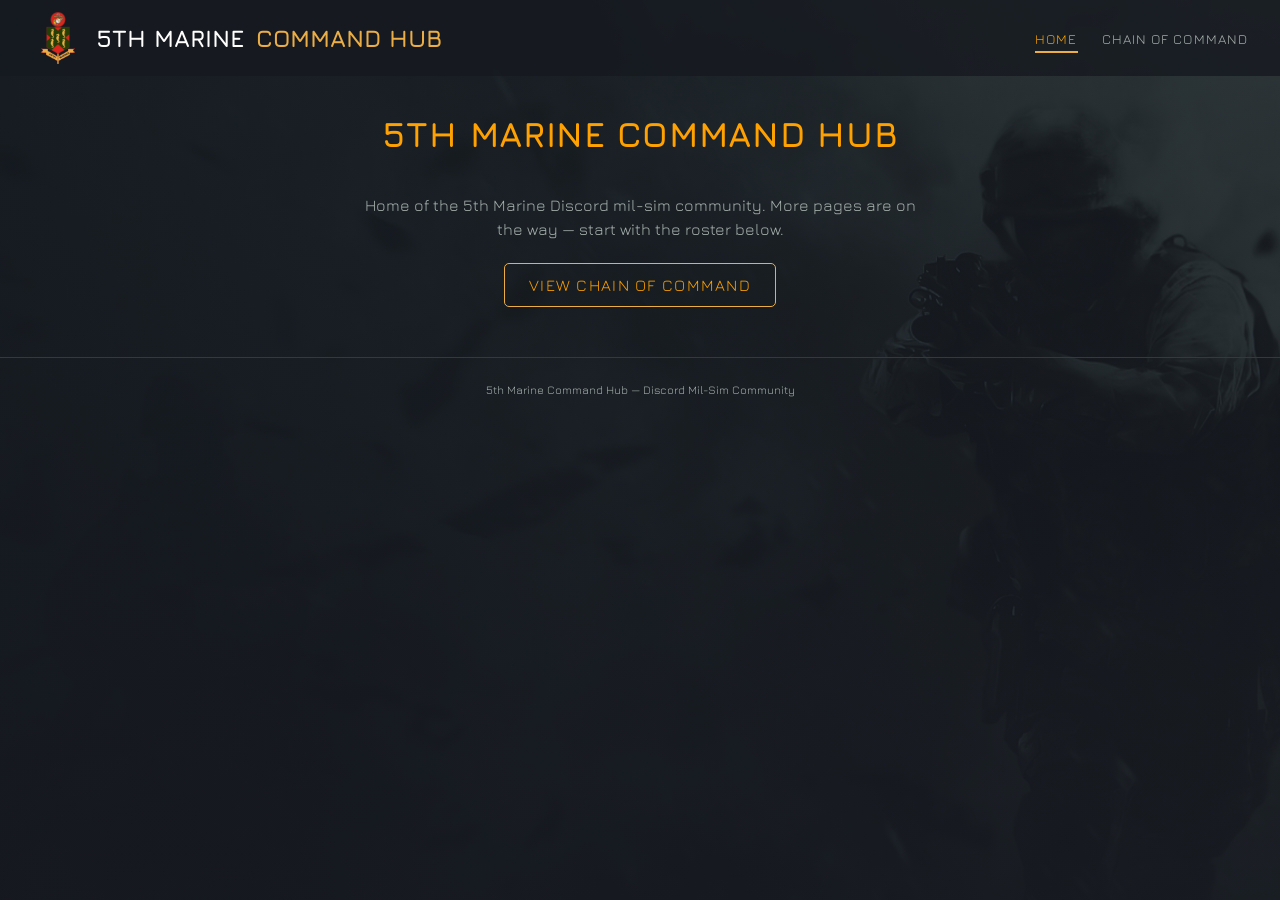
==== index.html @ fbeae842 "Chain of Command page: 5thmr.org theme, Excel-style connectors, real roster Static HTML/CSS/JS org-c" ====
<!DOCTYPE html>
<html lang="en">
<head>
  <meta charset="UTF-8" />
  <meta name="viewport" content="width=device-width, initial-scale=1.0" />
  <title>5th Marine Command Hub</title>
  <link rel="stylesheet" href="assets/css/variables.css" />
  <link rel="stylesheet" href="assets/css/base.css" />
  <link rel="stylesheet" href="assets/css/layout.css" />
</head>
<body>
  <header class="site-header">
    <div class="site-header__brand">
      <img class="site-header__logo" src="assets/img/logo.png" alt="5th Marine Regiment crest" />
      5th Marine <span>Command Hub</span>
    </div>
    <nav>
      <ul class="site-nav">
        <li><a href="index.html" aria-current="page">Home</a></li>
        <li><a href="chain-of-command.html">Chain of Command</a></li>
      </ul>
    </nav>
  </header>

  <main class="page-shell" style="text-align: center;">
    <h1 class="page-title">5th Marine Command Hub</h1>
    <p style="color: var(--color-text-muted); max-width: 560px; margin: 0 auto var(--space-6);">
      Home of the 5th Marine Discord mil-sim community. More pages are on the way &mdash;
      start with the roster below.
    </p>
    <p>
      <a href="chain-of-command.html" style="font-family: var(--font-display); text-transform: uppercase; letter-spacing: 0.08em; color: var(--color-gold-bright); border: 1px solid var(--color-gold); padding: var(--space-3) var(--space-5); border-radius: var(--radius);">
        View Chain of Command
      </a>
    </p>
  </main>

  <footer class="site-footer">
    5th Marine Command Hub &mdash; Discord Mil-Sim Community
  </footer>
</body>
</html>
---- assets/css/variables.css ----
/* ===================================================================
   THEME VARIABLES
   Change colors, fonts, and spacing here to re-skin the entire site.
   Nothing below this file should ever have a hard-coded color/font.
   =================================================================== */
:root {
  /* --- Brand palette (matched to 5thmr.org) --- */
  --color-bg: #161920;
  --color-bg-panel: #202225;
  --color-bg-panel-raised: #2b3237;
  --color-header-bg: #161920cc;
  --color-gold: #ebae46;
  --color-gold-bright: #ffa100;
  --color-sage: #8db1a1;
  --color-text: #ffffff;
  --color-text-muted: #a9b2ae;
  --color-border: #333a3f;
  --color-open: #4caf6e;
  --color-closed: #e5484d;
  --color-filled: #ffffff;

  /* --- Typography --- */
  --font-display: "Jura", sans-serif;
  --font-body: "Jura", -apple-system, "Segoe UI", sans-serif;

  --fs-xs: 0.72rem;
  --fs-sm: 0.85rem;
  --fs-base: 1rem;
  --fs-md: 1.15rem;
  --fs-lg: 1.5rem;
  --fs-xl: 2.2rem;

  /* --- Spacing scale --- */
  --space-1: 4px;
  --space-2: 8px;
  --space-3: 12px;
  --space-4: 16px;
  --space-5: 24px;
  --space-6: 32px;
  --space-7: 48px;

  /* --- Misc --- */
  --radius: 5px;
  --connector-color: var(--color-gold);
  --shadow-card: 0 4px 8px rgba(0, 0, 0, 0.1);
  --max-content-width: 1400px;
}
---- assets/css/base.css ----
/* ===================================================================
   BASE / RESET
   Global element defaults shared by every page.
   =================================================================== */
@import url("https://fonts.googleapis.com/css2?family=Jura:wght@400;500;600;700&display=swap");

*,
*::before,
*::after {
  box-sizing: border-box;
}

html,
body {
  margin: 0;
  padding: 0;
}

body {
  background-color: var(--color-bg);
  color: var(--color-text);
  font-family: var(--font-body);
  font-size: var(--fs-base);
  line-height: 1.5;
  min-height: 100vh;
}

h1,
h2,
h3,
h4 {
  font-family: var(--font-display);
  margin: 0;
  letter-spacing: 0.02em;
}

p {
  margin: 0 0 var(--space-3);
}

a {
  color: var(--color-gold-bright);
  text-decoration: none;
}

a:hover {
  text-decoration: underline;
}

img {
  max-width: 100%;
  display: block;
}

button {
  font-family: var(--font-body);
  cursor: pointer;
}

.visually-hidden {
  position: absolute;
  width: 1px;
  height: 1px;
  overflow: hidden;
  clip: rect(0 0 0 0);
  white-space: nowrap;
}
---- assets/css/layout.css ----
/* ===================================================================
   LAYOUT
   Page shell shared by every page: background, nav bar, footer.
   Page-specific content styling lives in its own CSS file.
   =================================================================== */

body {
  background-image: linear-gradient(
      to bottom,
      rgba(22, 25, 32, 0.82),
      rgba(22, 25, 32, 0.94)
    ),
    url("../img/site-bg.jpg");
  background-size: cover;
  background-position: center top;
  background-repeat: no-repeat;
}

.site-header {
  display: flex;
  align-items: center;
  justify-content: space-between;
  gap: var(--space-4);
  padding: var(--space-3) var(--space-6);
  background-color: var(--color-header-bg);
  position: sticky;
  top: 0;
  z-index: 10;
}

.site-header__brand {
  display: flex;
  align-items: center;
  gap: var(--space-3);
  color: var(--color-text);
  font-family: var(--font-display);
  font-weight: 700;
  font-size: var(--fs-lg);
  text-transform: uppercase;
}

.site-header__logo {
  height: 52px;
  width: auto;
}

.site-header__brand span {
  color: var(--color-gold);
}

.site-nav {
  display: flex;
  gap: var(--space-5);
  list-style: none;
  margin: 0;
  padding: 0;
}

.site-nav a {
  color: var(--color-text-muted);
  font-family: var(--font-display);
  font-size: var(--fs-sm);
  text-transform: uppercase;
  letter-spacing: 0.08em;
  padding-bottom: var(--space-1);
  border-bottom: 2px solid transparent;
  transition: color 0.15s ease, border-color 0.15s ease;
}

.site-nav a:hover,
.site-nav a[aria-current="page"] {
  color: var(--color-gold-bright);
  text-decoration: none;
  border-bottom-color: var(--color-gold);
}

.page-shell {
  max-width: var(--max-content-width);
  margin: 0 auto;
  padding: var(--space-6) var(--space-5) var(--space-7);
}

.page-title {
  font-size: var(--fs-xl);
  text-transform: uppercase;
  color: var(--color-gold-bright);
  text-align: center;
  margin-bottom: var(--space-6);
}

.site-footer {
  text-align: center;
  padding: var(--space-5);
  color: var(--color-text-muted);
  font-size: var(--fs-xs);
  border-top: 1px solid var(--color-border);
}
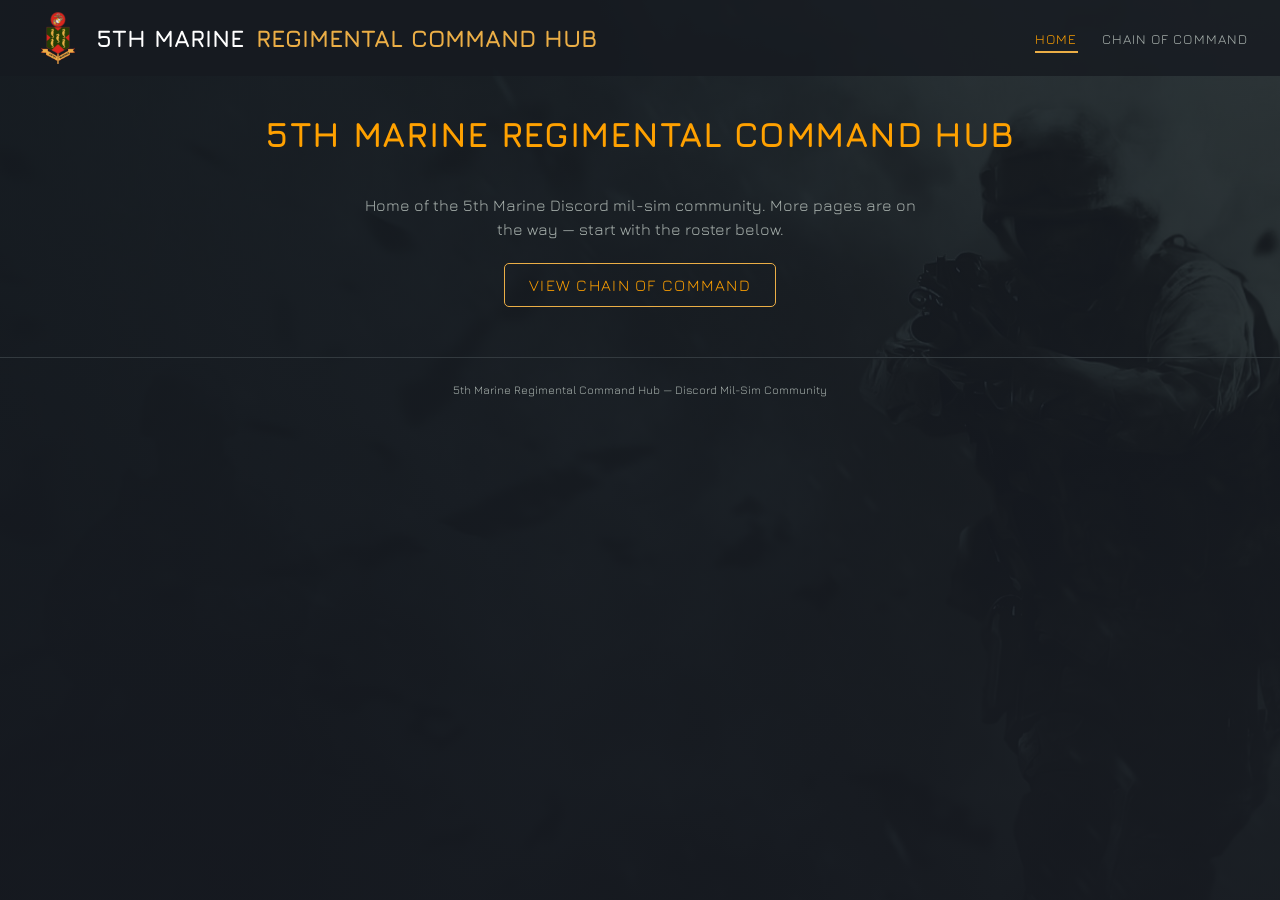
==== commit 44a9d39b: "Rename site to 5th Marine Regimental Command Hub Also fixes a mobile header layout bug the longer na" ====
--- a/index.html
+++ b/index.html
@@ -3,7 +3,7 @@
 <head>
   <meta charset="UTF-8" />
   <meta name="viewport" content="width=device-width, initial-scale=1.0" />
-  <title>5th Marine Command Hub</title>
+  <title>5th Marine Regimental Command Hub</title>
   <link rel="stylesheet" href="assets/css/variables.css" />
   <link rel="stylesheet" href="assets/css/base.css" />
   <link rel="stylesheet" href="assets/css/layout.css" />
@@ -12,7 +12,7 @@
   <header class="site-header">
     <div class="site-header__brand">
       <img class="site-header__logo" src="assets/img/logo.png" alt="5th Marine Regiment crest" />
-      5th Marine <span>Command Hub</span>
+      5th Marine <span>Regimental Command Hub</span>
     </div>
     <nav>
       <ul class="site-nav">
@@ -23,7 +23,7 @@
   </header>
 
   <main class="page-shell" style="text-align: center;">
-    <h1 class="page-title">5th Marine Command Hub</h1>
+    <h1 class="page-title">5th Marine Regimental Command Hub</h1>
     <p style="color: var(--color-text-muted); max-width: 560px; margin: 0 auto var(--space-6);">
       Home of the 5th Marine Discord mil-sim community. More pages are on the way &mdash;
       start with the roster below.
@@ -36,7 +36,7 @@
   </main>
 
   <footer class="site-footer">
-    5th Marine Command Hub &mdash; Discord Mil-Sim Community
+    5th Marine Regimental Command Hub &mdash; Discord Mil-Sim Community
   </footer>
 </body>
 </html>
--- a/assets/css/layout.css
+++ b/assets/css/layout.css
@@ -95,3 +95,21 @@
   font-size: var(--fs-xs);
   border-top: 1px solid var(--color-border);
 }
+
+@media (max-width: 720px) {
+  .site-header {
+    flex-direction: column;
+    align-items: flex-start;
+    gap: var(--space-3);
+  }
+
+  .site-header__brand {
+    font-size: var(--fs-md);
+    flex-wrap: wrap;
+  }
+
+  .site-nav {
+    flex-wrap: wrap;
+    gap: var(--space-4);
+  }
+}
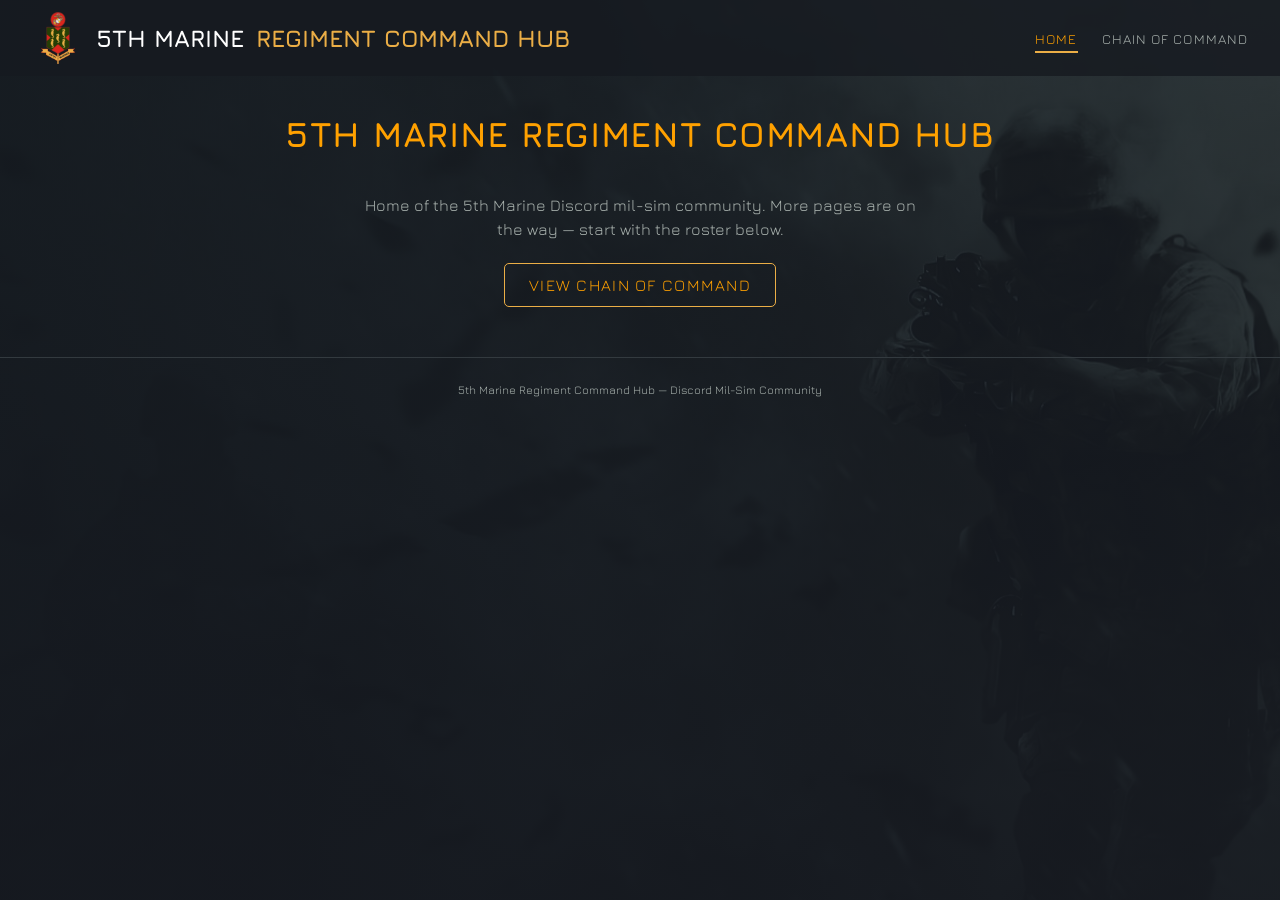
==== commit ade5470b: "Rename site to Regiment (was Regimental), add CWO rank insignia Site brand text now reads "5th Marin" ====
--- a/index.html
+++ b/index.html
@@ -3,7 +3,7 @@
 <head>
   <meta charset="UTF-8" />
   <meta name="viewport" content="width=device-width, initial-scale=1.0" />
-  <title>5th Marine Regimental Command Hub</title>
+  <title>5th Marine Regiment Command Hub</title>
   <link rel="stylesheet" href="assets/css/variables.css" />
   <link rel="stylesheet" href="assets/css/base.css" />
   <link rel="stylesheet" href="assets/css/layout.css" />
@@ -12,7 +12,7 @@
   <header class="site-header">
     <div class="site-header__brand">
       <img class="site-header__logo" src="assets/img/logo.png" alt="5th Marine Regiment crest" />
-      5th Marine <span>Regimental Command Hub</span>
+      5th Marine <span>Regiment Command Hub</span>
     </div>
     <nav>
       <ul class="site-nav">
@@ -23,7 +23,7 @@
   </header>
 
   <main class="page-shell" style="text-align: center;">
-    <h1 class="page-title">5th Marine Regimental Command Hub</h1>
+    <h1 class="page-title">5th Marine Regiment Command Hub</h1>
     <p style="color: var(--color-text-muted); max-width: 560px; margin: 0 auto var(--space-6);">
       Home of the 5th Marine Discord mil-sim community. More pages are on the way &mdash;
       start with the roster below.
@@ -36,7 +36,7 @@
   </main>
 
   <footer class="site-footer">
-    5th Marine Regimental Command Hub &mdash; Discord Mil-Sim Community
+    5th Marine Regiment Command Hub &mdash; Discord Mil-Sim Community
   </footer>
 </body>
 </html>
